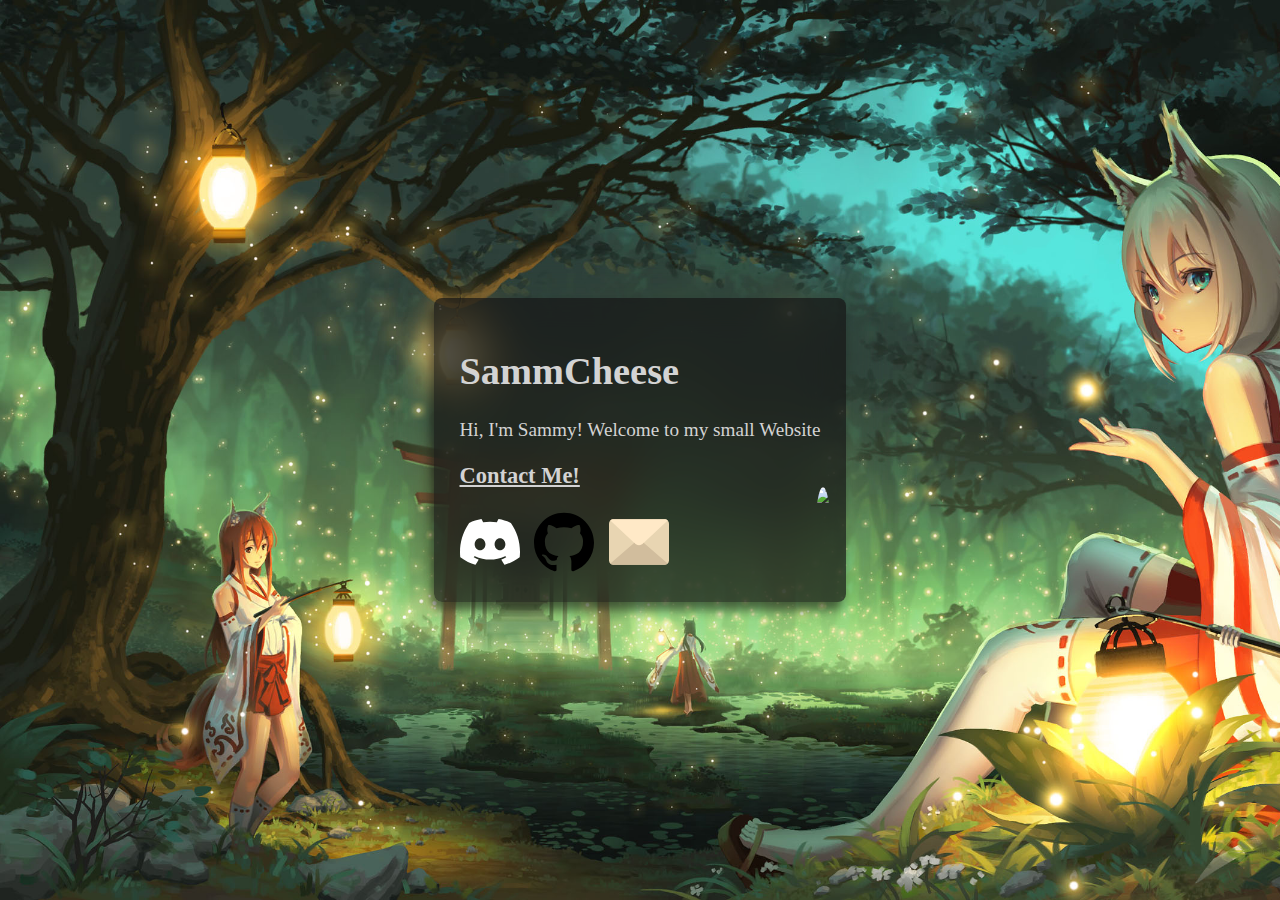
==== old.html @ 6e8aa717 "Website Rework" ====
<!DOCTYPE html>

<html lang="en">
  <head>
    <meta charset="utf-8" />
    <meta name="viewport" content="width=device-width, initial-scale=1.0" />

    <title>Samm's Website</title>
    <meta name="description" content="Sammy's Website!" />
    <meta name="author" content="SammCheese" />
    <link
      rel="shortcut icon"
      href="https://github.com/SammCheese.png?size=256"
    />
    <link rel="stylesheet" href="assets/css/old.css" />
  </head>

  <body>
    <div id="filter">
      <div id="box">
        <h1>SammCheese</h1>
        <img id="avatar" src="https://github.com/SammCheese.png?size=256" />
        <p>
          Hi, I'm Sammy! Welcome to my small Website
        </p>
        <div id="socials">
          <h3>Contact Me!</h3>
          <a href="https://discord.com/users/372148345894076416" target="_blank" rel="noreferrer noopener">
            <img src="assets/images/discord.svg" />
            <span>SammCheese#9500</span>
          </a>
          <a href="https://github.com/SammCheese" target="_blank" rel="noreferrer noopener">
            <img src="assets/images/github.svg" />
            <span>Github</span>
          </a>
          <a href="mailto:SammCheese%20&lt;SammCheese.github@gmail.com&gt;">
            <img src="assets/images/email.svg" />
            <span>Email me</span>
          </a>
        </div>
      </div>
    </div>
  </body>
</html>
---- assets/css/old.css ----
:root {
  --wallpaper: url(../images/background-image.jpg);
  --bg: 22, 22, 22; /* Dark gray */
  --fg: 211, 211, 211; /* Light gray */
}

body,
html {
  height: 100%;
  width: 100%;
  margin: 0;
  padding: 0;
}

#filter {
  display: flex;
  background: rgba(var(--bg), 0, 3);
  min-height: 100%;
}

#box {
  position: relative;
  margin: auto;
  min-width: 20%;
  min-height: 30%;
  padding: 2% 2%;
  background-color: rgba(var(--bg), 0.7);
  color: lightgray;
  border-radius: 8px;
  font-size: larger;
  box-shadow: -4px 8px 10px rgba(11, 11, 11, 0.5);
}

#avatar {
  border-radius: 50%;
  position: absolute;
  right: 15px;
  bottom: 15px;
  height: 100px;
}

a img {
  width: 60px;
  height: 60px;
  margin-right: 10px;
}

a {
  text-decoration: none;
  color: var(--fg);
}

a img:hover {
  transform: rotate(1deg);
  -webkit-transform: rotate(1deg);
  -ms-transform: rotate(1deg);
  -moz-transform: rotate(1deg);
  -o-transform: rotate(1deg);
}

a span {
  visibility: hidden;

  position: absolute;
  margin-left: 0;
  padding: 12px;
  border-radius: 10px;
  background-color: black;
  color: rgb(var(--fg));
}

a:hover span {
  visibility: visible;
}

body,
#box::before {
  background: var(--wallpaper) 0 / cover fixed;
  background-position-x: top;
  background-position-y: right;
}

#box::before {
  content: "";
  position: absolute;
  top: 0;
  bottom: 0;
  right: 0;
  left: 0;
  filter: blur(20px);
  z-index: -1;
}

h3 {
  text-decoration: underline;
}
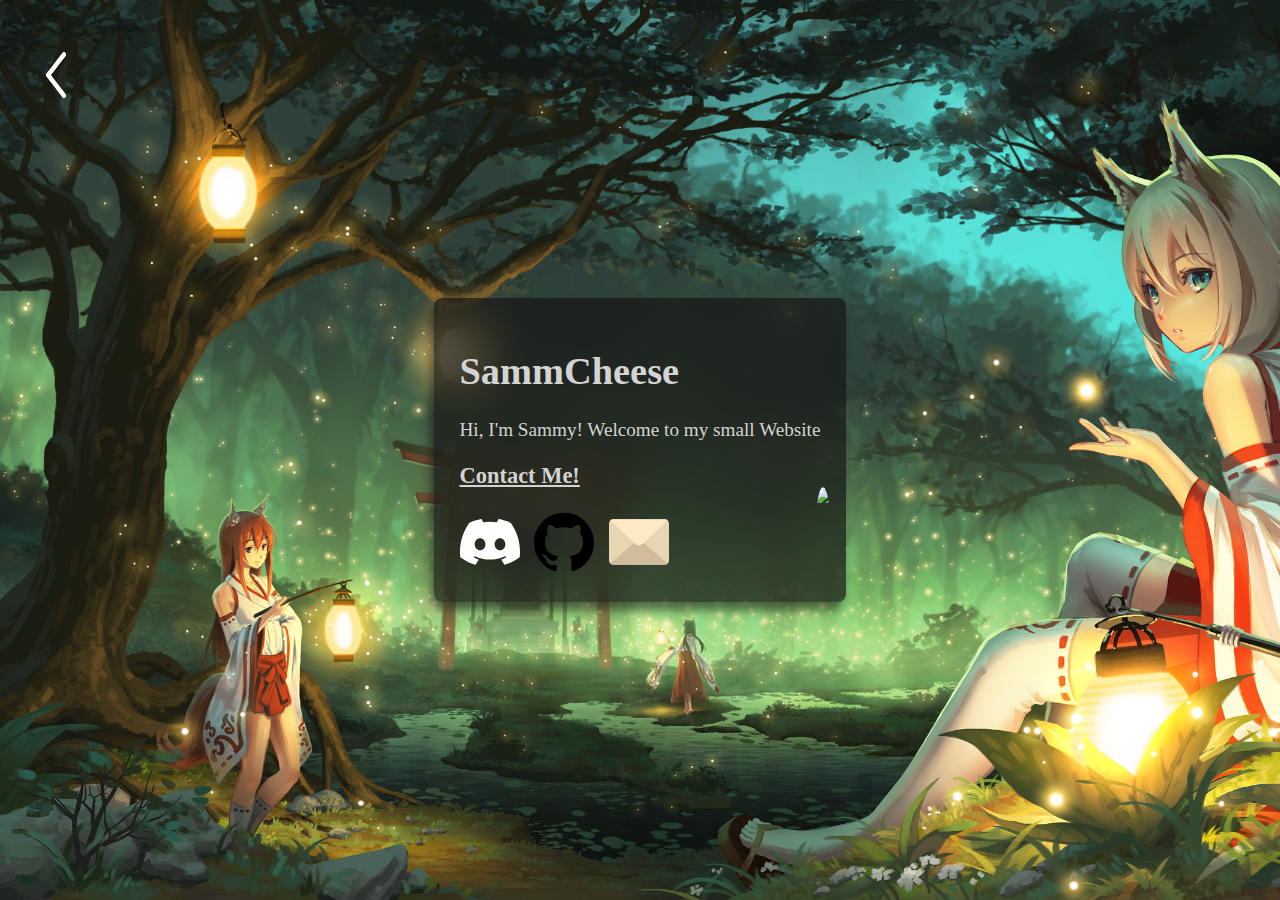
==== commit 811a915b: "Social security number" ====
--- a/old.html
+++ b/old.html
@@ -13,10 +13,14 @@
       href="https://github.com/SammCheese.png?size=256"
     />
     <link rel="stylesheet" href="assets/css/old.css" />
+    <script type="text/javascript" src="./assets/js/scripts.js"></script>
   </head>
 
   <body>
     <div id="filter">
+      <a class="menu" id="back" href="#"onclick="return navigate('body', 'index.html')">
+        <img src="./assets/images/arrow.png" width="16" height="10">
+      </a>
       <div id="box">
         <h1>SammCheese</h1>
         <img id="avatar" src="https://github.com/SammCheese.png?size=256" />
--- a/assets/css/old.css
+++ b/assets/css/old.css
@@ -11,6 +11,26 @@
   width: 100%;
   margin: 0;
   padding: 0;
+}
+
+@keyframes fadeInPlugins {
+  0% {
+    opacity: 0;
+  }
+  50% {
+    opacity: 0;
+  }
+  100% {
+    opacity: 1;
+  }
+}
+
+#back img {
+  animation: fadeInPlugins;
+  animation-duration: 3s;
+  position: absolute;
+  top: 5%;
+  left: 2%;
 }
 
 #filter {
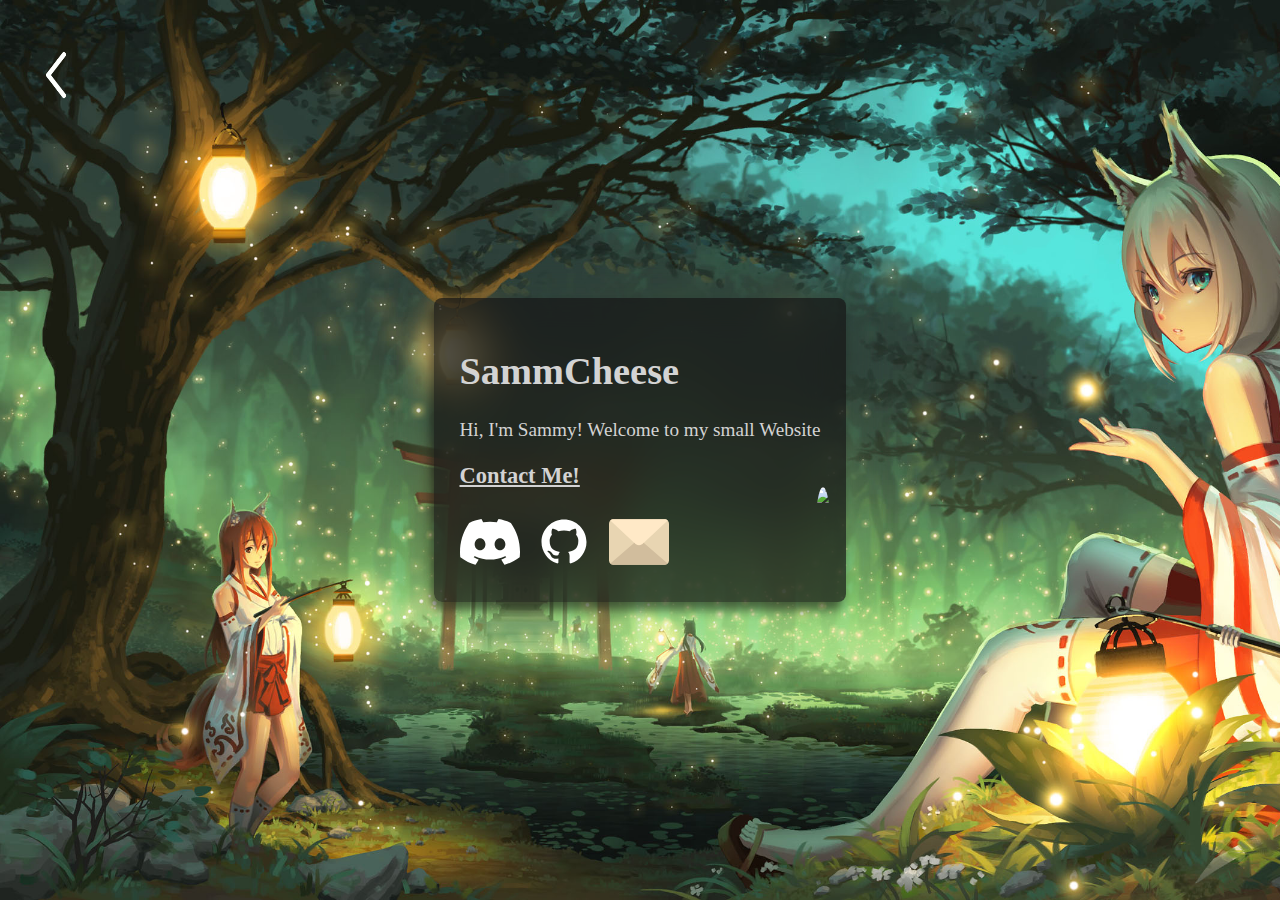
==== commit 00b62e79: "we on a cooler domain now" ====
--- a/old.html
+++ b/old.html
@@ -6,7 +6,7 @@
     <meta name="viewport" content="width=device-width, initial-scale=1.0" />
 
     <title>Samm's Website</title>
-    <meta name="description" content="Sammy's Website!" />
+    <meta name="description" content="Sammy's old Website!" />
     <meta name="author" content="SammCheese" />
     <link
       rel="shortcut icon"
--- a/assets/css/old.css
+++ b/assets/css/old.css
@@ -27,7 +27,7 @@
 
 #back img {
   animation: fadeInPlugins;
-  animation-duration: 3s;
+  animation-duration: 1.5s;
   position: absolute;
   top: 5%;
   left: 2%;
